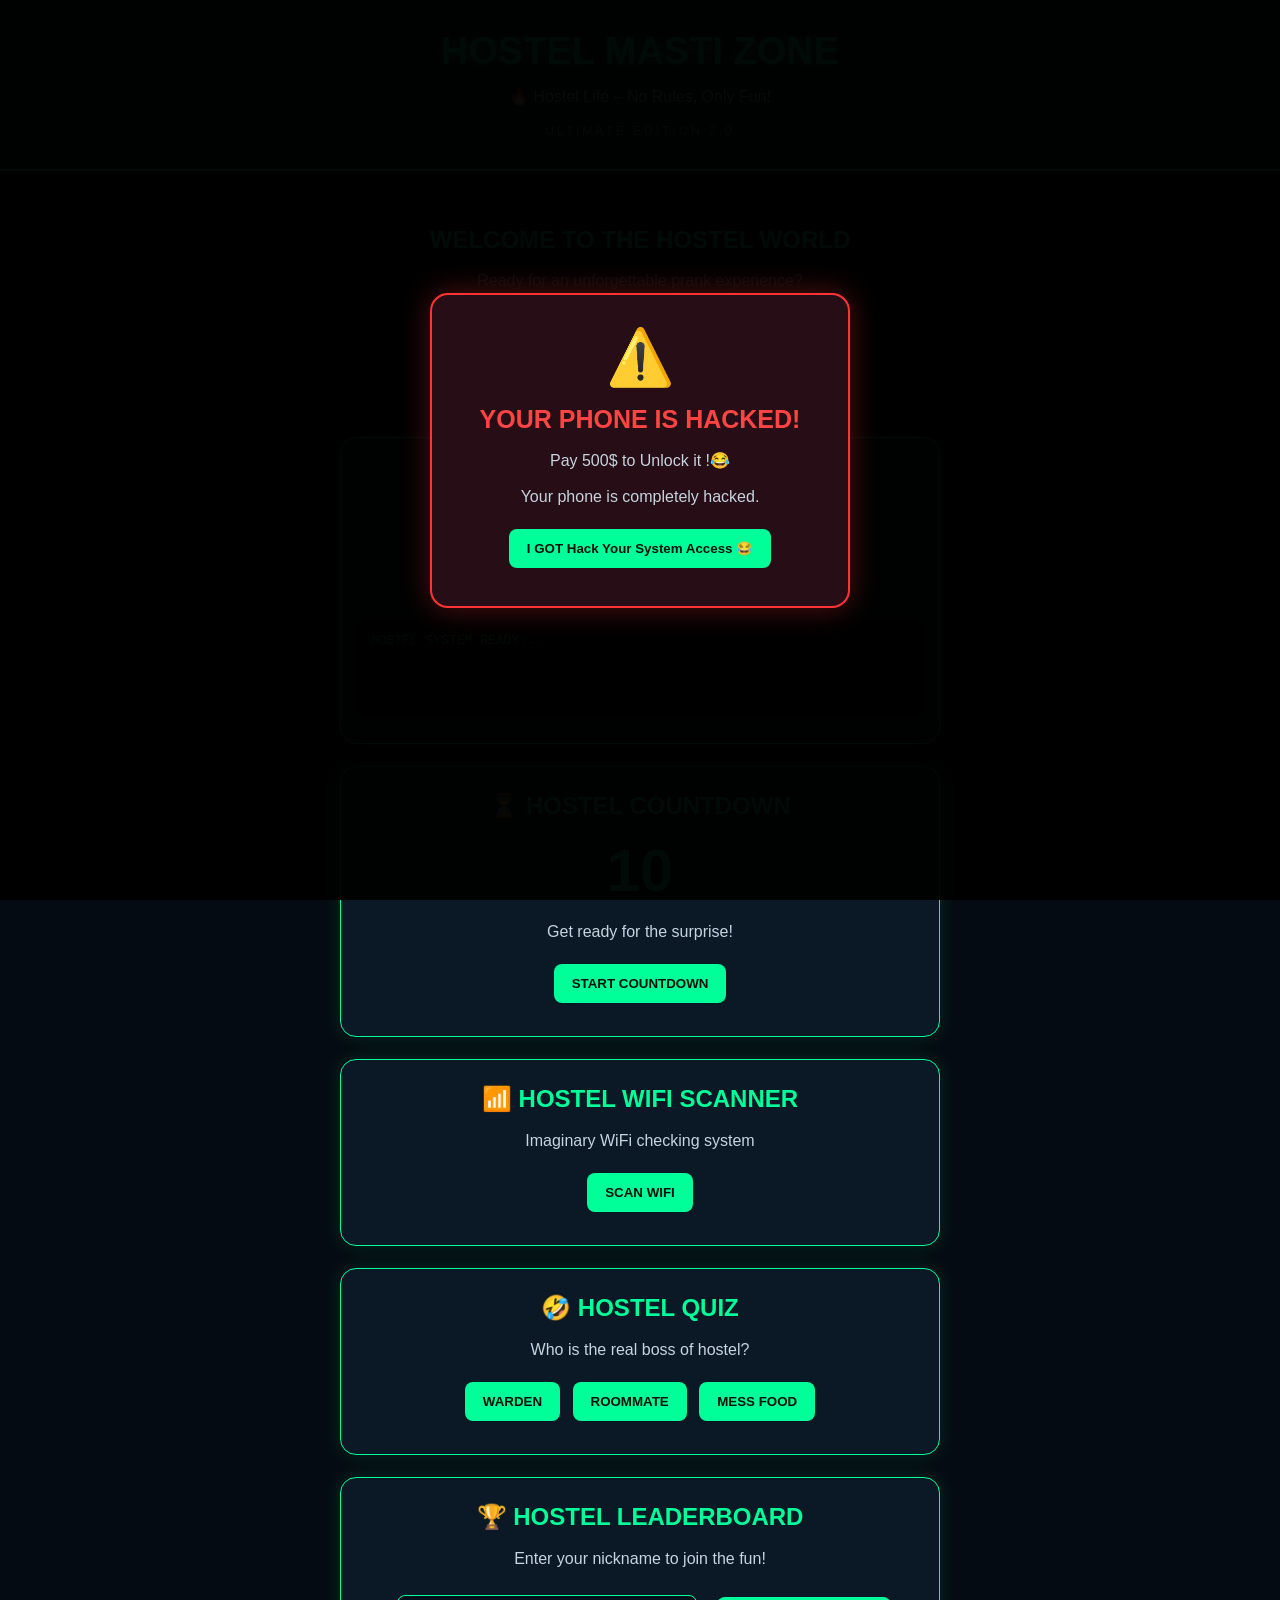
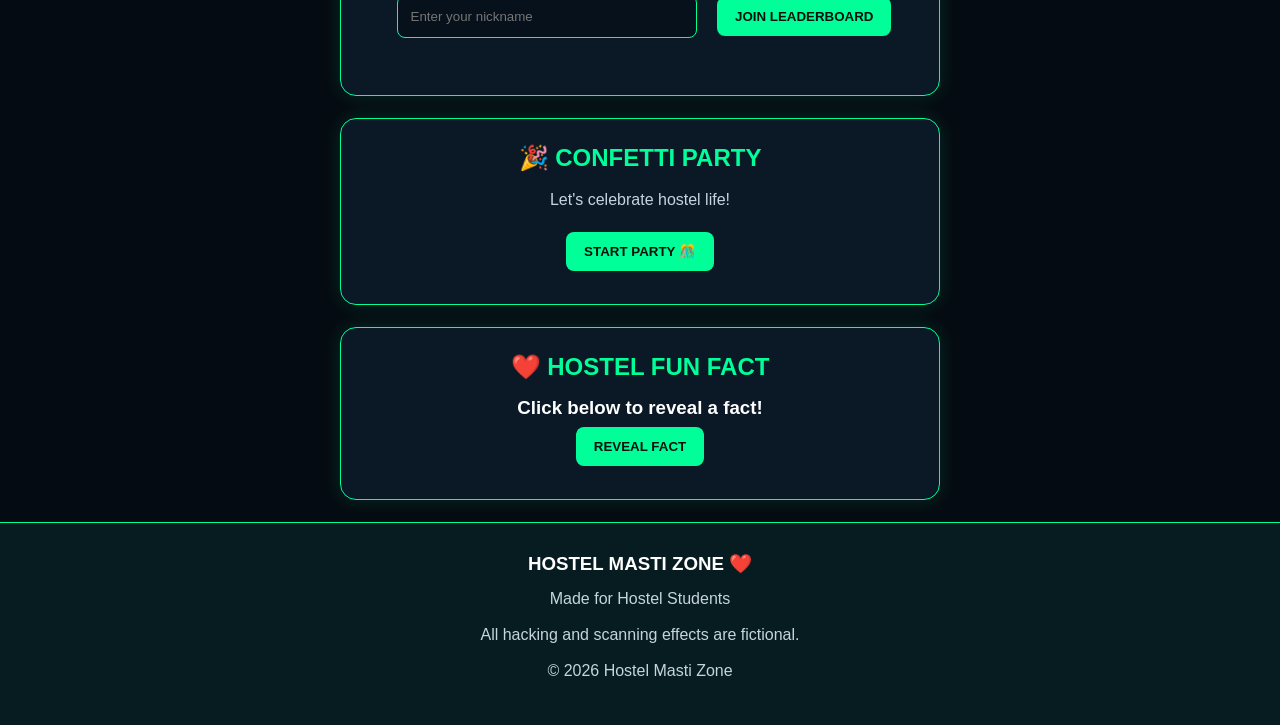
==== index.html @ f2b56d8e "Rename hostel.html to index.html" ====
<!DOCTYPE html>
<html lang="en">
<head>
<meta charset="UTF-8">
<meta name="viewport" content="width=device-width, initial-scale=1.0">
<title>Hostel Masti Zone 2.0</title>
<link rel="stylesheet" href="prank.css">
</head>
<body>

<canvas id="matrix"></canvas>

<div id="alertBox" class="overlay">
  <div class="alert">
    <div class="warning">⚠️</div>
    <h1>YOUR PHONE IS HACKED!</h1>
    <p> Pay 500$ to Unlock it !😂 </p>
    <p>Your phone is completely hacked.</p>
    <button onclick="closeAlert()">I GOT Hack Your System Access 😂</button>
  </div>
</div>

<header>
  <h1>HOSTEL MASTI ZONE</h1>
  <p>🔥 Hostel Life – No Rules, Only Fun!</p>
  <span class="version">ULTIMATE EDITION 2.0</span>
</header>

<main>

<section class="hero">
  <h2>WELCOME TO THE HOSTEL WORLD</h2>
  <p>Ready for an unforgettable prank experience?</p>
  <button onclick="surprise()">🎁 GET SURPRISE</button>
  <h3 id="surpriseText"></h3>
</section>

<section class="card">
  <h2>💻 MATRIX HACKER SIMULATOR</h2>
  <p>Fictional hacker animation</p>
  <button onclick="startHacker()">START SIMULATION</button>
  <div id="terminal">HOSTEL SYSTEM READY...</div>
</section>

<section class="card">
  <h2>⏳ HOSTEL COUNTDOWN</h2>
  <h3 id="countdown">10</h3>
  <p id="countMessage">Get ready for the surprise!</p>
  <button onclick="startCountdown()">START COUNTDOWN</button>
</section>

<section class="card">
  <h2>📶 HOSTEL WIFI SCANNER</h2>
  <p>Imaginary WiFi checking system</p>
  <button onclick="wifiCheck()">SCAN WIFI</button>
  <h3 id="wifiResult"></h3>
</section>

<section class="card">
  <h2>🤣 HOSTEL QUIZ</h2>
  <p id="question">Who is the real boss of hostel?</p>
  <button onclick="answer('Owner')">WARDEN</button>
  <button onclick="answer('Roommate')">ROOMMATE</button>
  <button onclick="answer('Mess Food')">MESS FOOD</button>
  <h3 id="quizResult"></h3>
</section>

<section class="card">
  <h2>🏆 HOSTEL LEADERBOARD</h2>
  <p>Enter your nickname to join the fun!</p>
  <input id="playerName" placeholder="Enter your nickname" maxlength="20">
  <button onclick="addPlayer()">JOIN LEADERBOARD</button>
  <ol id="leaderboard"></ol>
</section>

<section class="card">
  <h2>🎉 CONFETTI PARTY</h2>
  <p>Let's celebrate hostel life!</p>
  <button onclick="party()">START PARTY 🎊</button>
</section>

<section class="card">
  <h2>❤️ HOSTEL FUN FACT</h2>
  <h3 id="funFact">Click below to reveal a fact!</h3>
  <button onclick="funFact()">REVEAL FACT</button>
</section>

</main>

<footer>
  <h3>HOSTEL MASTI ZONE ❤️</h3>
  <p>Made for Hostel Students</p>
  <p>All hacking and scanning effects are fictional.</p>
  <p>© 2026 Hostel Masti Zone</p>
</footer>

<script src="script.js"></script>
</body>
</html>
---- prank.css ----
* {
  margin: 0;
  padding: 0;
  box-sizing: border-box;
}

body {
  background: #050b12;
  color: white;
  font-family: Arial, sans-serif;
  text-align: center;
  overflow-x: hidden;
}

#matrix {
  position: fixed;
  inset: 0;
  width: 100%;
  height: 100%;
  z-index: -1;
  opacity: .22;
  pointer-events: none;
}

header {
  padding: 30px 10px;
  background: #071c20;
  border-bottom: 2px solid #00ff99;
}

header h1 {
  color: #00ff99;
  font-size: clamp(23px, 6vw, 38px);
  text-shadow: 0 0 15px #00ff99;
}

header p {
  margin: 12px;
}

.version {
  color: #00ff99;
  font-size: 12px;
  letter-spacing: 3px;
}

.hero {
  padding: 55px 15px;
}

.hero h2 {
  color: #00ff99;
  margin-bottom: 15px;
}

.card {
  width: 92%;
  max-width: 600px;
  margin: 22px auto;
  padding: 25px 15px;
  background: rgba(12, 27, 40, .96);
  border: 1px solid #00ff99;
  border-radius: 16px;
  box-shadow: 0 0 20px #00ff9922;
}

.card h2 {
  color: #00ff99;
  margin-bottom: 16px;
}

p {
  color: #c5d4df;
  margin: 12px 0;
  line-height: 1.5;
}

button {
  background: #00ff99;
  color: #04120c;
  padding: 12px 18px;
  margin: 8px 4px;
  border: none;
  border-radius: 8px;
  font-weight: bold;
  cursor: pointer;
  transition: .3s;
}

button:hover {
  background: #00cc77;
  transform: translateY(-2px);
}

input {
  width: 90%;
  max-width: 300px;
  padding: 13px;
  border-radius: 8px;
  border: 1px solid #00ff99;
  background: #07111b;
  color: white;
  margin: 12px;
}

#terminal {
  background: black;
  color: #00ff66;
  font-family: monospace;
  padding: 15px;
  margin-top: 20px;
  min-height: 100px;
  text-align: left;
  border-radius: 8px;
  overflow-wrap: anywhere;
}

#countdown {
  color: #00ff99;
  font-size: 60px;
  margin: 15px;
}

#leaderboard {
  text-align: left;
  max-width: 300px;
  margin: 20px auto;
  line-height: 2;
}

.overlay {
  display: none;
  position: fixed;
  inset: 0;
  background: rgba(0,0,0,.96);
  z-index: 1000;
  align-items: center;
  justify-content: center;
  padding: 15px;
}

.alert {
  width: 100%;
  max-width: 420px;
  background: #260d16;
  border: 2px solid #ff3333;
  border-radius: 18px;
  padding: 30px 15px;
  box-shadow: 0 0 30px #ff333355;
}

.alert h1 {
  color: #ff4444;
  margin: 15px 0;
  font-size: 25px;
}

.warning {
  font-size: 55px;
}

footer {
  padding: 30px 10px;
  background: #071c20;
  border-top: 1px solid #00ff99;
}

@media(max-width:480px) {
  .card {
    width: 94%;
  }

  .alert h1 {
    font-size: 21px;
  }

  button {
    max-width: 100%;
  }
}
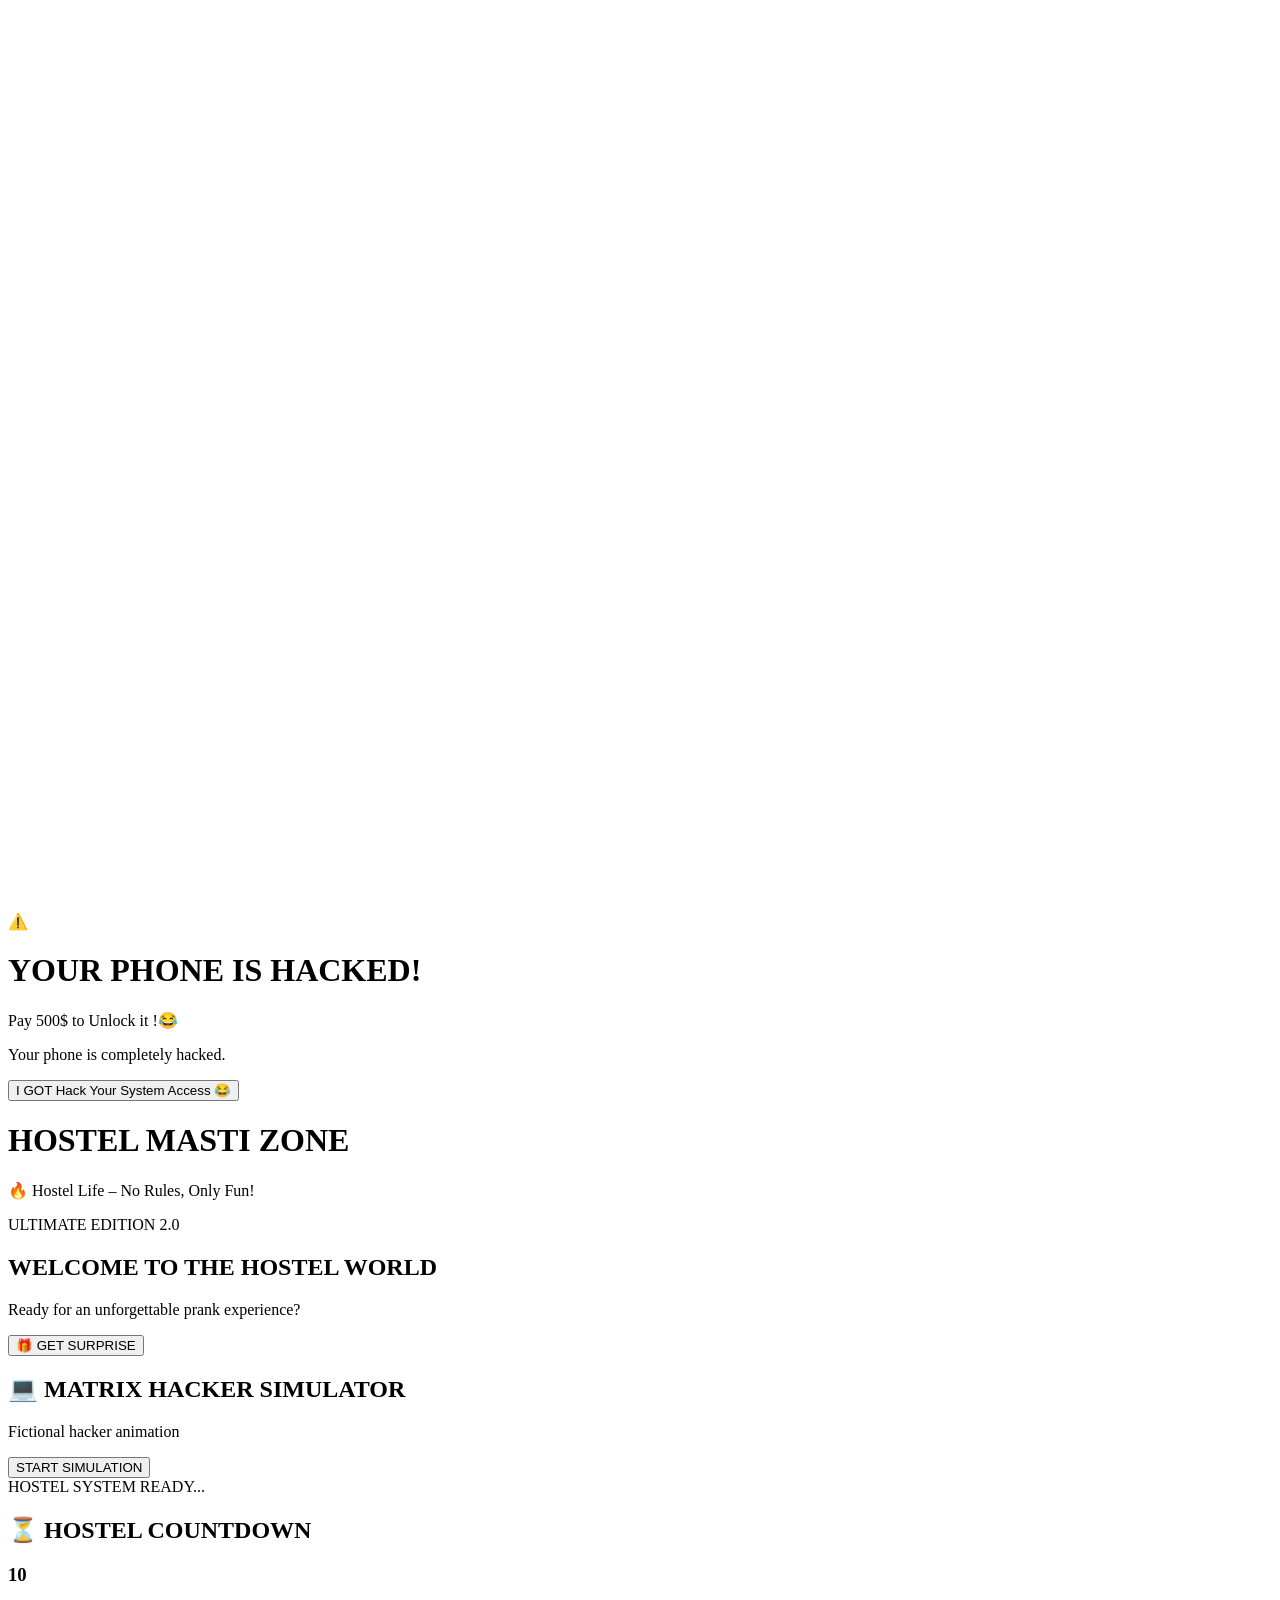
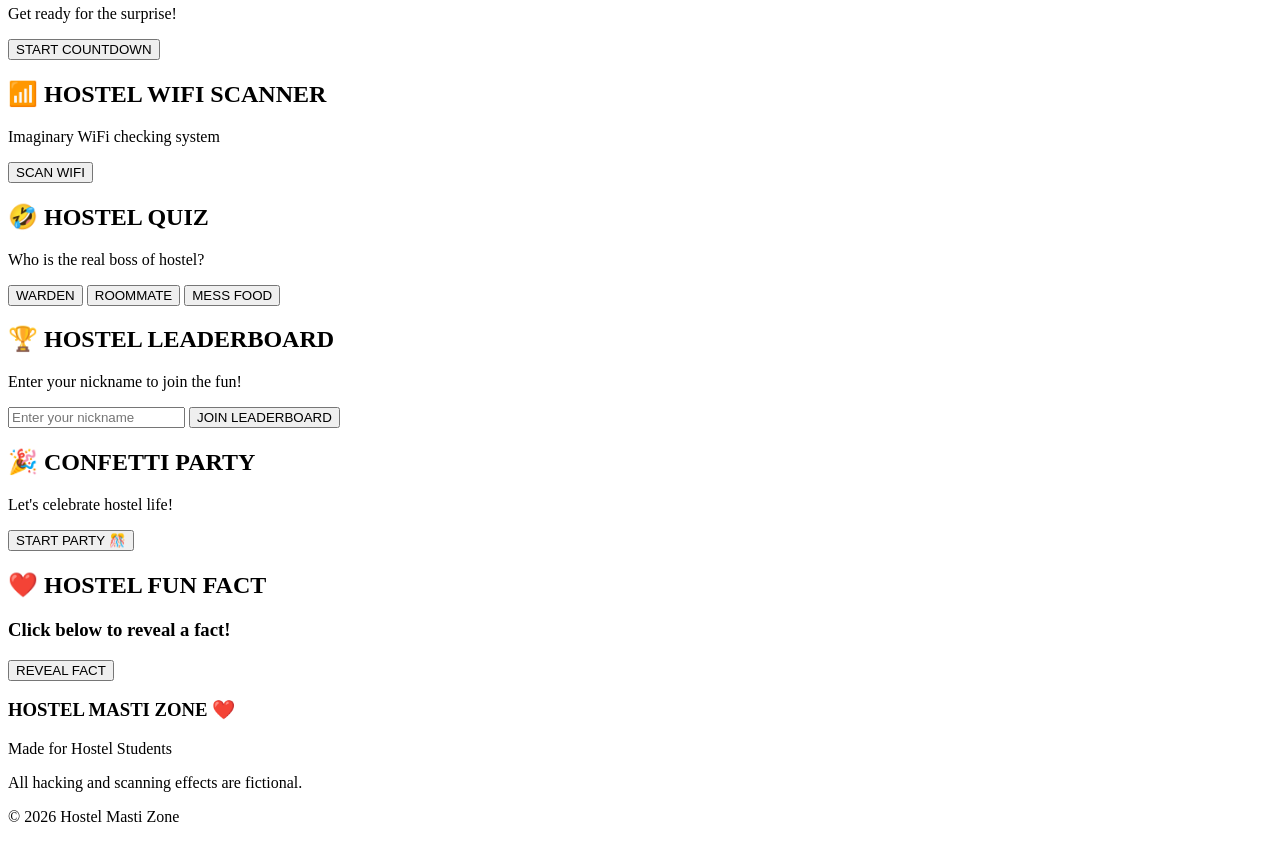
==== commit 578e9b20: "Change stylesheet link from prank.css to style.css Updated stylesheet reference and preserved conten" ====
--- a/index.html
+++ b/index.html
@@ -4,7 +4,7 @@
 <meta charset="UTF-8">
 <meta name="viewport" content="width=device-width, initial-scale=1.0">
 <title>Hostel Masti Zone 2.0</title>
-<link rel="stylesheet" href="prank.css">
+<link rel="stylesheet" href="style.css">
 </head>
 <body>
 
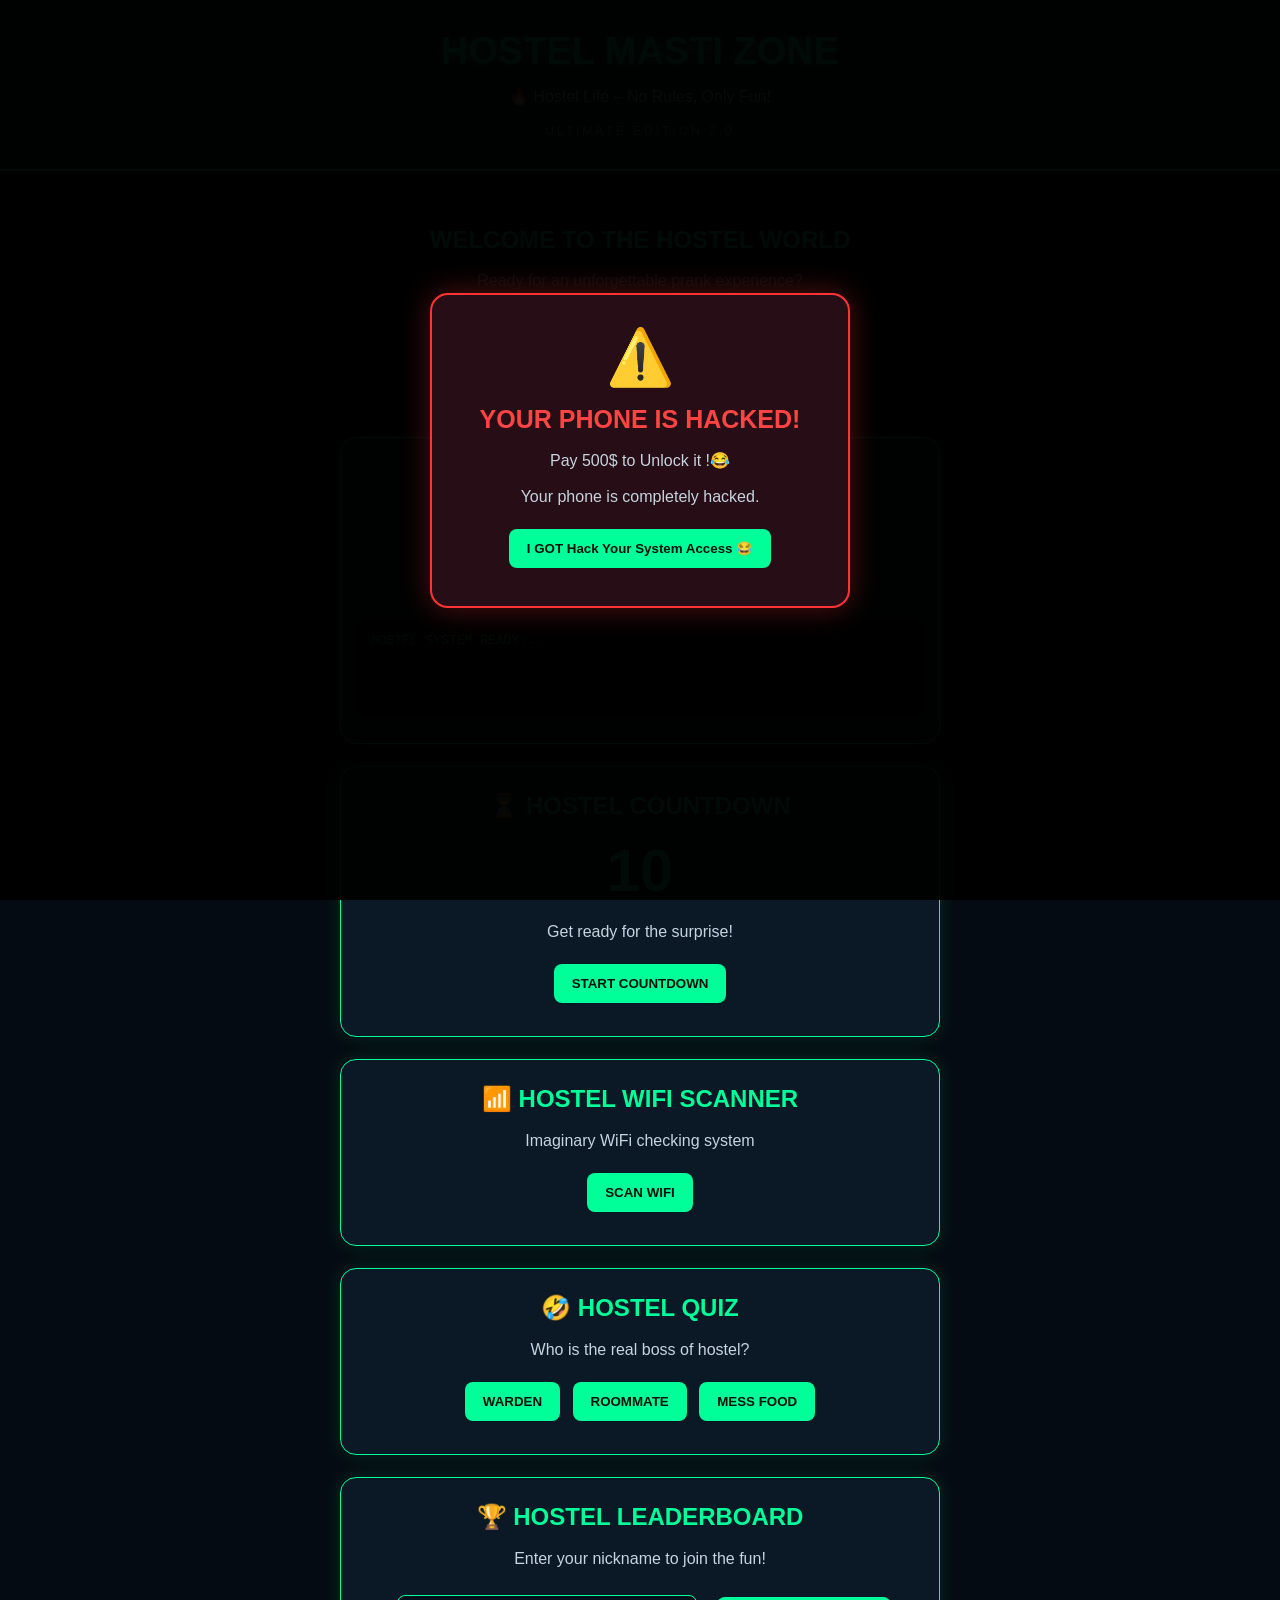
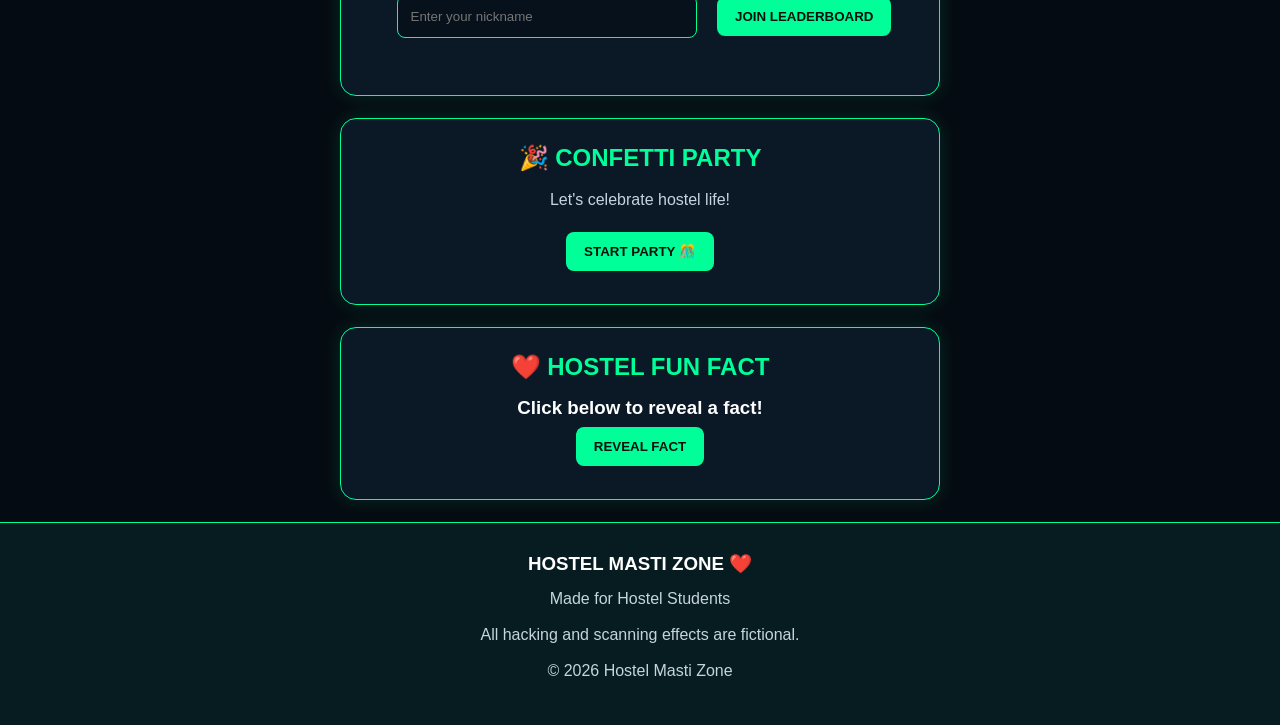
==== commit d11e4b8c: "Change title from 'Hostel Masti Zone 2.0' to 'Polytechnic Sample Paper'" ====
--- a/index.html
+++ b/index.html
@@ -3,7 +3,7 @@
 <head>
 <meta charset="UTF-8">
 <meta name="viewport" content="width=device-width, initial-scale=1.0">
-<title>Hostel Masti Zone 2.0</title>
+<title> Polytechnic Sample Paper </title>
 <link rel="stylesheet" href="style.css">
 </head>
 <body>
--- a/style.css
+++ b/style.css
@@ -0,0 +1,180 @@
+* {
+  margin: 0;
+  padding: 0;
+  box-sizing: border-box;
+}
+
+body {
+  background: #050b12;
+  color: white;
+  font-family: Arial, sans-serif;
+  text-align: center;
+  overflow-x: hidden;
+}
+
+#matrix {
+  position: fixed;
+  inset: 0;
+  width: 100%;
+  height: 100%;
+  z-index: -1;
+  opacity: .22;
+  pointer-events: none;
+}
+
+header {
+  padding: 30px 10px;
+  background: #071c20;
+  border-bottom: 2px solid #00ff99;
+}
+
+header h1 {
+  color: #00ff99;
+  font-size: clamp(23px, 6vw, 38px);
+  text-shadow: 0 0 15px #00ff99;
+}
+
+header p {
+  margin: 12px;
+}
+
+.version {
+  color: #00ff99;
+  font-size: 12px;
+  letter-spacing: 3px;
+}
+
+.hero {
+  padding: 55px 15px;
+}
+
+.hero h2 {
+  color: #00ff99;
+  margin-bottom: 15px;
+}
+
+.card {
+  width: 92%;
+  max-width: 600px;
+  margin: 22px auto;
+  padding: 25px 15px;
+  background: rgba(12, 27, 40, .96);
+  border: 1px solid #00ff99;
+  border-radius: 16px;
+  box-shadow: 0 0 20px #00ff9922;
+}
+
+.card h2 {
+  color: #00ff99;
+  margin-bottom: 16px;
+}
+
+p {
+  color: #c5d4df;
+  margin: 12px 0;
+  line-height: 1.5;
+}
+
+button {
+  background: #00ff99;
+  color: #04120c;
+  padding: 12px 18px;
+  margin: 8px 4px;
+  border: none;
+  border-radius: 8px;
+  font-weight: bold;
+  cursor: pointer;
+  transition: .3s;
+}
+
+button:hover {
+  background: #00cc77;
+  transform: translateY(-2px);
+}
+
+input {
+  width: 90%;
+  max-width: 300px;
+  padding: 13px;
+  border-radius: 8px;
+  border: 1px solid #00ff99;
+  background: #07111b;
+  color: white;
+  margin: 12px;
+}
+
+#terminal {
+  background: black;
+  color: #00ff66;
+  font-family: monospace;
+  padding: 15px;
+  margin-top: 20px;
+  min-height: 100px;
+  text-align: left;
+  border-radius: 8px;
+  overflow-wrap: anywhere;
+}
+
+#countdown {
+  color: #00ff99;
+  font-size: 60px;
+  margin: 15px;
+}
+
+#leaderboard {
+  text-align: left;
+  max-width: 300px;
+  margin: 20px auto;
+  line-height: 2;
+}
+
+.overlay {
+  display: none;
+  position: fixed;
+  inset: 0;
+  background: rgba(0,0,0,.96);
+  z-index: 1000;
+  align-items: center;
+  justify-content: center;
+  padding: 15px;
+}
+
+.alert {
+  width: 100%;
+  max-width: 420px;
+  background: #260d16;
+  border: 2px solid #ff3333;
+  border-radius: 18px;
+  padding: 30px 15px;
+  box-shadow: 0 0 30px #ff333355;
+}
+
+.alert h1 {
+  color: #ff4444;
+  margin: 15px 0;
+  font-size: 25px;
+}
+
+.warning {
+  font-size: 55px;
+}
+
+footer {
+  padding: 30px 10px;
+  background: #071c20;
+  border-top: 1px solid #00ff99;
+}
+
+@media(max-width:480px) {
+  .card {
+    width: 94%;
+  }
+
+  .alert h1 {
+    font-size: 21px;
+  }
+
+  button {
+    max-width: 100%;
+  }
+}
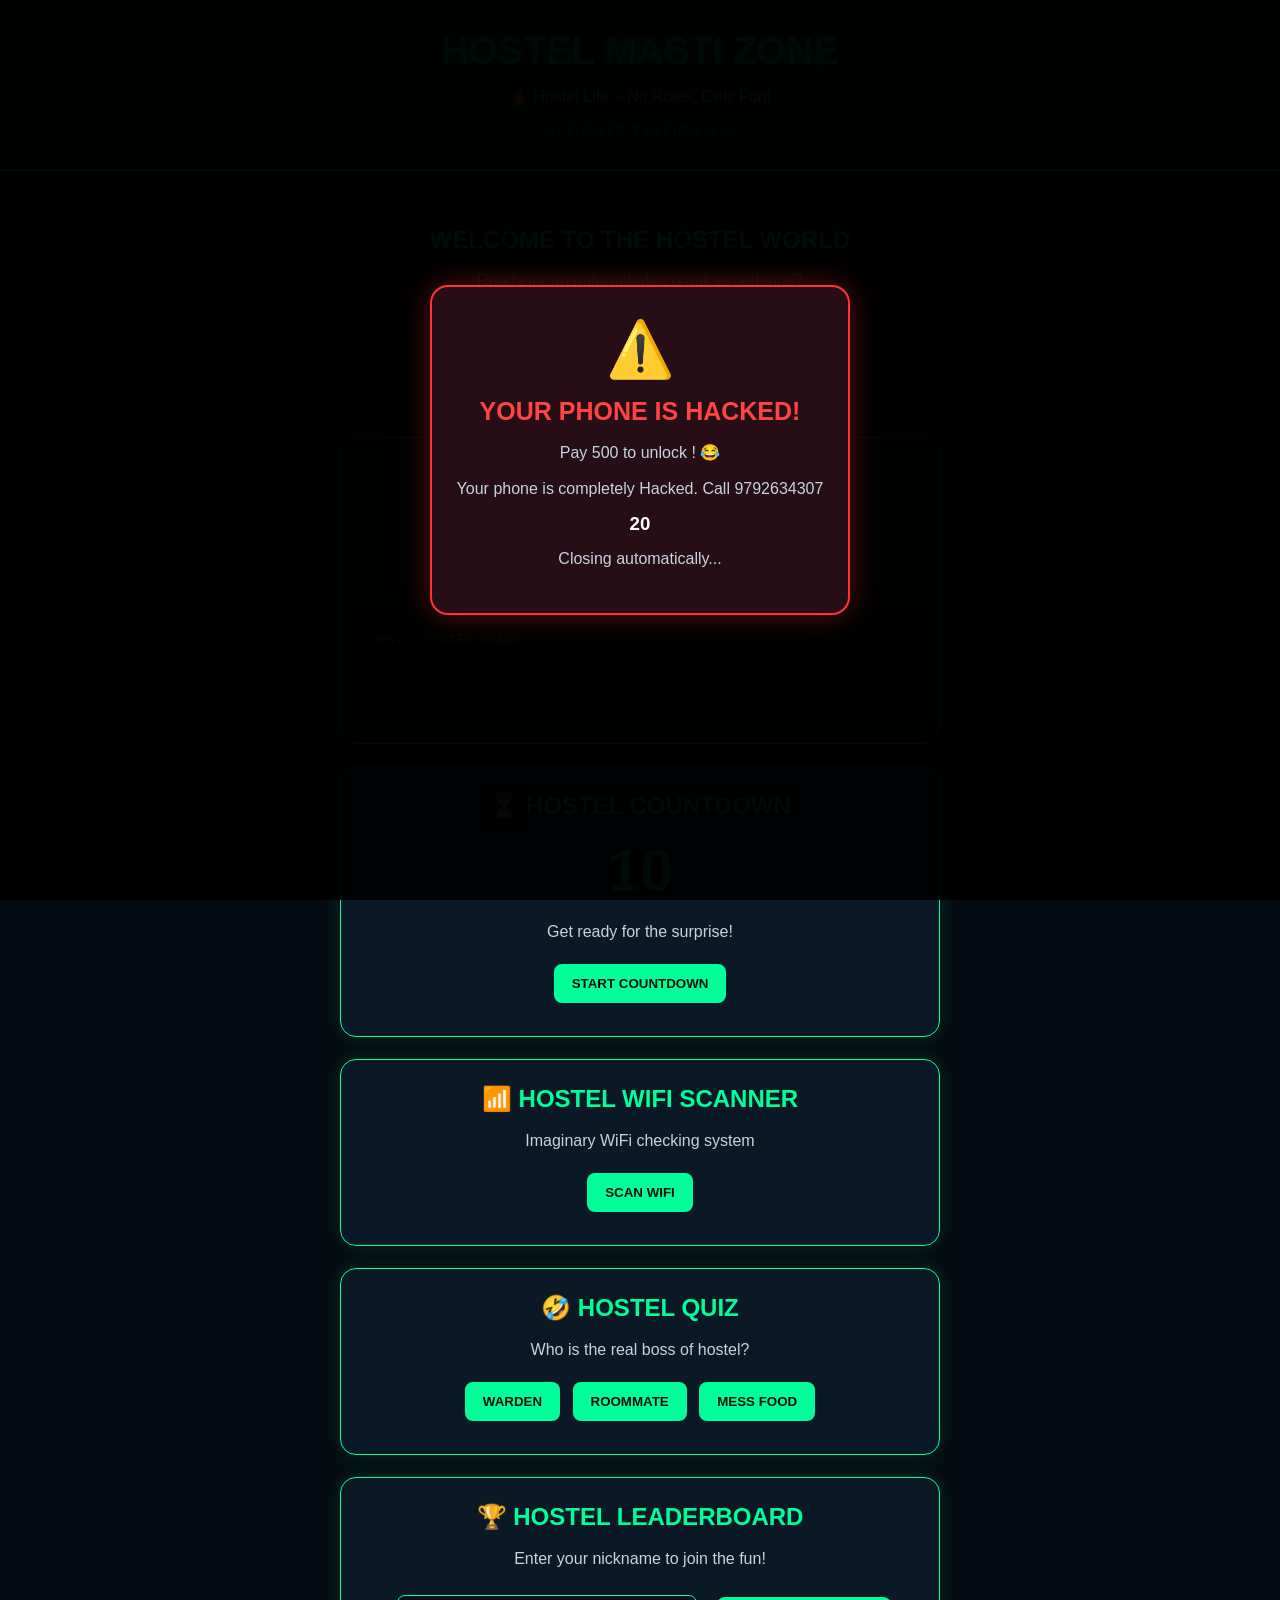
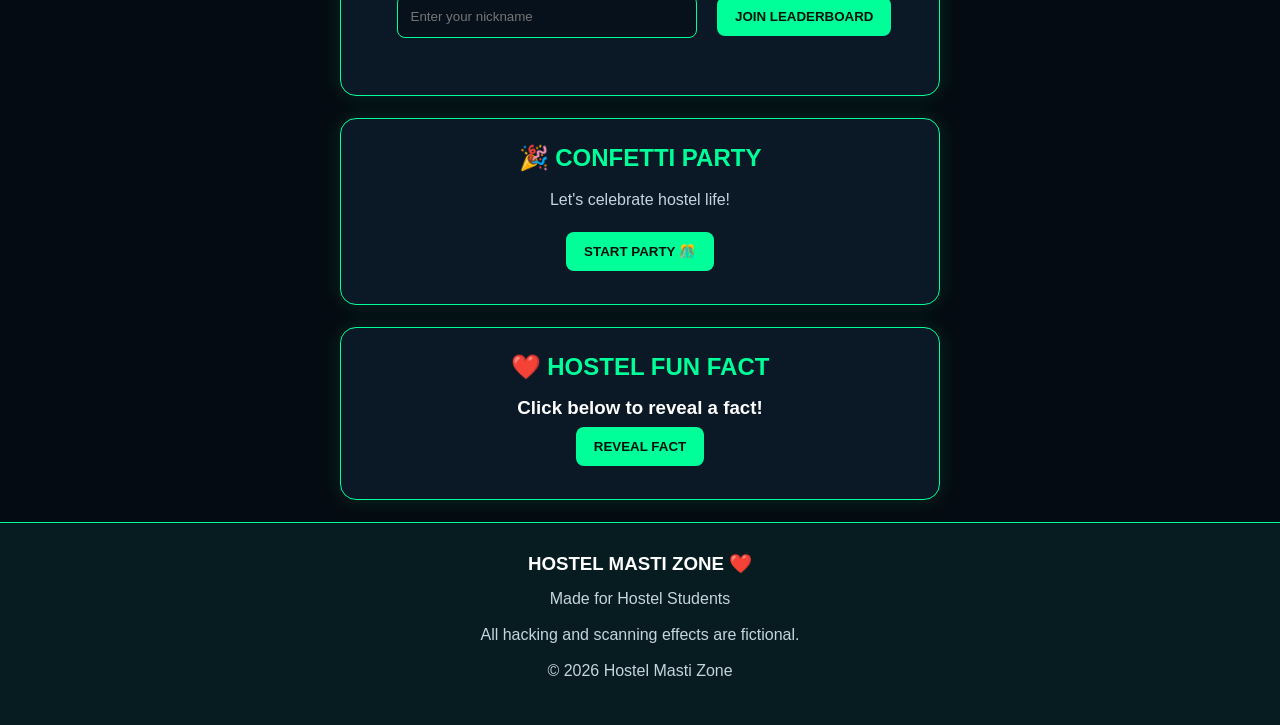
==== commit 5622e52a: "Update index.html" ====
--- a/index.html
+++ b/index.html
@@ -8,18 +8,30 @@
 </head>
 <body>
 
-<canvas id="matrix"></canvas>
+<!-- <canvas id="matrix"></canvas>
 
 <div id="alertBox" class="overlay">
   <div class="alert">
     <div class="warning">⚠️</div>
     <h1>YOUR PHONE IS HACKED!</h1>
     <p> Pay 500$ to Unlock it !😂 </p>
-    <p>Your phone is completely hacked.</p>
+    <p>Your phone is completely hacked. Call 9792634307</p>
     <button onclick="closeAlert()">I GOT Hack Your System Access 😂</button>
   </div>
+</div> -->
+<div id="alertBox" class="overlay">
+    <div class="alert">
+        <div class="warning">⚠️</div>
+
+        <h1>YOUR PHONE IS HACKED!</h1>
+
+        <p> Pay 500 to unlock ! 😂</p>
+        <p>Your phone is completely Hacked. Call 9792634307 </p>
+
+        <h3 id="timer">20</h3>
+        <p>Closing automatically...</p>
+    </div>
 </div>
-
 <header>
   <h1>HOSTEL MASTI ZONE</h1>
   <p>🔥 Hostel Life – No Rules, Only Fun!</p>
